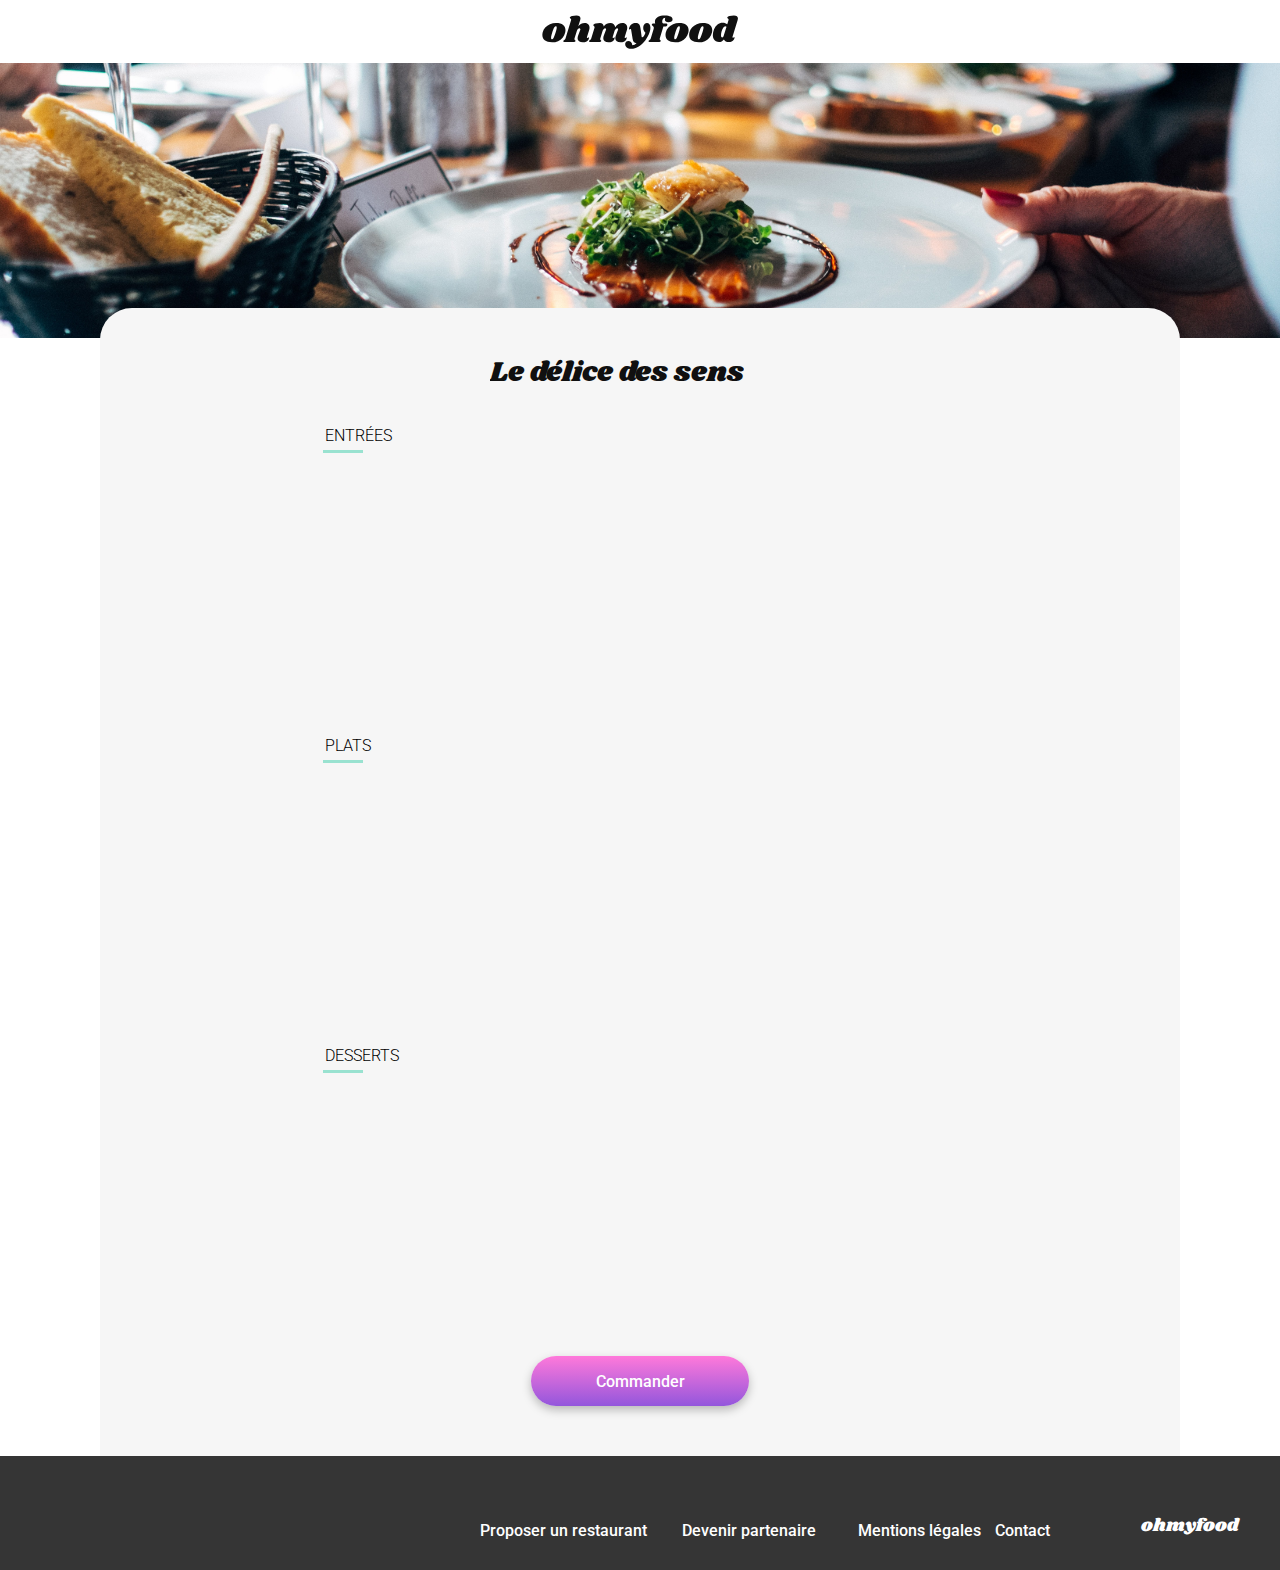
==== restaurants/delice.html @ 8da36381 "Commit : 23/09/2023 - Ajouts des pages restaurants" ====
<!DOCTYPE html>
<html lang="en">
<head>
    <meta charset="UTF-8">
    <meta name="viewport" content="width=device-width, initial-scale=1.0">
    <meta http-equiv="X-UA-Compatible" content="ie=edge">
    <title>Menu - Le délice des sens</title>
    <link rel="icon" type="image/x-icon" href="../favicon.ico">
    <link rel="stylesheet" href="https://cdnjs.cloudflare.com/ajax/libs/font-awesome/6.2.1/css/all.min.css"
        integrity="sha512-MV7K8+y+gLIBoVD59lQIYicR65iaqukzvf/nwasF0nqhPay5w/9lJmVM2hMDcnK1OnMGCdVK+iQrJ7lzPJQd1w=="
        crossorigin="anonymous" referrerpolicy="no-referrer">
    <link rel="stylesheet" href="../assets/css/main.css">
</head>
<body>
    <div class="main__container">

        <header>
            <div class="header__button">
                <button class="btn arrow__btn"><a href="../index.html"><i class="fa-solid fa-arrow-left"></i></a></button>
            </div>
            <div class="header__logo">
                <img src="../assets/images/logo/ohmyfood@2x.svg" alt="logo ohmyfood">
            </div>
        </header>

        <main>
            <section>
                <div class="hero-image bg1"></div>
            </section>
            <section class="section__menu container">
                <div class="menu__title">
                    <h1>Le délice des sens</h1>
                    <button class="btn__favorite">
                        <i class="fa-regular fa-heart"></i>
                        <i class="fa-solid fa-heart full__heart"></i>
                    </button>
                </div>
            </section>

            <section class="section__commande container">
                <form action="#" method="POST"> 

                    <fieldset>
                        <legend>Entrées</legend>

                        <div class="commande__form-group">
                            <input type="checkbox" name="entrees" id="entree1" class="commande__form-input" value="">
                            <label for="entree1">
                                <div class="commande__form-title">
                                    <h2>Tartare de thon</h2>
                                    <p>Assaisonné au yuzu</p>
                                </div>
                                <div class="commande__form-price">
                                    <p>25</p>
                                </div>
                            </label>
                        </div>

                        <div class="commande__form-group">
                            <input type="checkbox" name="entrees" id="entree2" class="commande__form-input" value="">
                            <label for="entree2">
                                <div class="commande__form-title">
                                    <h2>Bouchée de homard croustillant</h2>
                                    <p>Et sa farandole de petits légumes</p>
                                </div>
                                <div class="commande__form-price">
                                    <p>35</p>
                                </div>
                            </label>
                        </div>

                        <div class="commande__form-group">
                            <input type="checkbox" name="entrees" id="entree3" class="commande__form-input" value="">
                            <label for="entree3">
                                <div class="commande__form-title">
                                    <h2>Velouté de cèpes</h2>
                                    <p>Aux truffes</p>
                                </div>
                                <div class="commande__form-price">
                                    <p>20</p>
                                </div>
                            </label>
                        </div>
                    </fieldset>

                    <fieldset>
                        <legend>Plats</legend>

                        <div class="commande__form-group">
                            <input type="checkbox" name="plats" id="plat1" class="commande__form-input" value="">
                            <label for="plat1">
                                <div class="commande__form-title">
                                    <h2>Poulet rôti aux herbes de Provence</h2>
                                    <p>Et sa crème de truffe</p>
                                </div>
                                <div class="commande__form-price">
                                    <p>40</p>
                                </div>
                            </label>
                        </div>

                        <div class="commande__form-group">
                            <input type="checkbox" name="plats" id="plat2" class="commande__form-input" value="">
                            <label for="plat2">
                                <div class="commande__form-title">
                                    <h2>Langouste rôtie</h2>
                                    <p>Et ses légumes de saison</p>
                                </div>
                                <div class="commande__form-price">
                                    <p>35</p>
                                </div>
                            </label>
                        </div>

                        <div class="commande__form-group">
                            <input type="checkbox" name="plats" id="plat3" class="commande__form-input" value="">
                            <label for="plat3">
                                <div class="commande__form-title">
                                    <h2>Côte de bœuf Angus</h2>
                                    <p>Et sa purée de panais</p>
                                </div>
                                <div class="commande__form-price">
                                    <p>44</p>
                                </div>
                            </label>
                        </div>
                    </fieldset>

                    <fieldset>
                        <legend>Desserts</legend>

                        <div class="commande__form-group">
                            <input type="checkbox" name="desserts" id="dessert1" class="commande__form-input" value="">
                            <label for="dessert1">
                                <div class="commande__form-title">
                                    <h2>Farandole de desserts</h2>
                                    <p>Du chef</p>
                                </div>
                                <div class="commande__form-price">
                                    <p>18</p>
                                </div>
                            </label>
                        </div>

                        <div class="commande__form-group">
                            <input type="checkbox" name="desserts" id="dessert2" class="commande__form-input" value="">
                            <label for="dessert2">
                                <div class="commande__form-title">
                                    <h2>Crème brulée</h2>
                                    <p>Revisitée</p>
                                </div>
                                <div class="commande__form-price">
                                    <p>22</p>
                                </div>
                            </label>
                            <!-- <span class="invalid-feedback"></span> -->
                        </div>

                        <div class="commande__form-group">
                            <input type="checkbox" name="desserts" id="dessert3" class="commande__form-input" value="">
                            <label for="dessert3">
                                <div class="commande__form-title">
                                    <h2>Tiramisu</h2>
                                    <p>À la noisette</p>
                                </div>
                                <div class="commande__form-price">
                                    <p>23</p>
                                </div>
                            </label>
                            <!-- <span class="invalid-feedback"></span> -->
                        </div>
                    </fieldset>

                    <button class="btn reserve__btn" type="submit">Commander</button>
                </form>
            </section>
        </main>

        <footer>
            <!-- <div class="container"> -->
                <div class="footer__wrapper">
                    <div class="footer__title">
                        <h2>ohmyfood</h2>
                    </div>
                    <div class="footer__link">
                        <a href="#"><i class="fa-solid fa-utensils"></i>Proposer un restaurant</a>
                        <a href="#"><i class="fa-solid fa-handshake-angle"></i>Devenir partenaire</a>
                        <a href="#">Mentions légales</a>
                        <a href="mailto:email@example.com">Contact</a>
                    </div>
                </div>
            <!-- </div> -->
        </footer>

    </div><!-- End Main container -->
</body>
</html>
---- assets/css/main.css ----
@charset "UTF-8";
@import url("https://fonts.googleapis.com/css2?family=Shrikhand&display=swap");
@import url("https://fonts.googleapis.com/css2?family=Roboto:wght@300;400;500;700");
@-webkit-keyframes loader {
  0% {
    opacity: 1;
  }
  50% {
    opacity: 0.5;
  }
  100% {
    opacity: 0;
    display: none;
  }
}
@keyframes loader {
  0% {
    opacity: 1;
  }
  50% {
    opacity: 0.5;
  }
  100% {
    opacity: 0;
    display: none;
  }
}
@-webkit-keyframes spin {
  from {
    transform: rotate(0);
  }
  to {
    transform: rotate(359deg);
  }
}
@keyframes spin {
  from {
    transform: rotate(0);
  }
  to {
    transform: rotate(359deg);
  }
}
@-webkit-keyframes fadeInDown {
  0% {
    opacity: 0;
    -webkit-transform: translateY(-25px);
  }
  100% {
    opacity: 1;
    -webkit-transform: translateY(0);
  }
}
@keyframes fadeInDown {
  0% {
    opacity: 0;
    transform: translateY(-25px);
  }
  100% {
    opacity: 1;
    transform: translateY(0);
  }
}
/**
 * Set up a decent box model on the root element
 */
html {
  box-sizing: border-box;
  margin: 0;
  padding: 0;
}

/**
* 1. Correct the line height in all browsers.
* 2. Prevent adjustments of font size after orientation changes in iOS.
*/
html {
  line-height: 1.15; /* 1 */
  -webkit-text-size-adjust: 100%; /* 2 */
}

/**
 * Make all elements from the DOM inherit from the parent box-sizing
 * Since `*` has a specificity of 0, it does not override the `html` value
 * making all elements inheriting from the root box-sizing value
 * See: https://css-tricks.com/inheriting-box-sizing-probably-slightly-better-best-practice/
 */
*,
*::before,
*::after {
  box-sizing: inherit;
}

/**
* Remove the margin in all browsers.
*/
body {
  margin: 0;
}

/**
 * Render the `main` element consistently in IE.
 */
main {
  display: block;
}

/**
 * Correct the font size and margin on `h1` elements within `section` and
 * `article` contexts in Chrome, Firefox, and Safari.
 */
h1 {
  font-size: 2em;
  margin: 0.67em 0;
}

/**
 * Remove the gray background on active links in IE 10.
 */
a {
  background-color: transparent;
}

/**
 * Remove the border on images inside links in IE 10.
 */
img {
  border-style: none;
}

/**
 * Basic styles for links
 */
a {
  color: rgb(229, 0, 80);
  text-decoration: none;
}
a:hover, a:active, a:focus, a:focus-within {
  color: rgb(0, 0, 0);
  text-decoration: underline;
}

section {
  display: flex;
  flex-direction: column;
  padding: 50px 0;
}
section.section__bg--color {
  background-color: #f6f6f6;
}

/**
 * Basic typography style for copy text
 */
body {
  color: rgb(0, 0, 0);
  font: normal 125%/1.4 "Roboto", "Arial", sans-serif;
}

h1 {
  color: rgb(0, 0, 0);
  text-align: center;
  font-family: Roboto;
  font-size: 24px;
  font-style: normal;
  font-weight: 700;
  line-height: normal;
}

h3 {
  display: block;
  font-size: 1.17em;
  margin-block-start: 0px;
  margin-block-end: 0px;
  margin-inline-start: 0px;
  margin-inline-end: 0px;
  font-weight: bold;
}

p {
  display: block;
  margin-block-start: 0px;
  margin-block-end: 0px;
  margin-inline-start: 0px;
  margin-inline-end: 0px;
}

header {
  color: var(--Grey, #353535);
  /* Button */
  font-family: Roboto;
  font-size: 16px;
  font-style: normal;
  font-weight: 500;
  line-height: normal;
}

.section__title {
  color: rgb(0, 0, 0);
  font-family: Roboto;
  font-size: 24px;
  font-style: normal;
  font-weight: 700;
  line-height: normal;
}

.section__reserve h1, .section__reserve p {
  text-align: center;
  font-family: Roboto;
  font-style: normal;
  line-height: normal;
}
.section__reserve h1 {
  /* Section Title */
  font-size: 28px;
  font-weight: 700;
}
.section__reserve p {
  /* Paragraph */
  font-size: 18px;
  font-weight: 300;
  color: var(--grey, #353535);
}

.card__title {
  color: #000;
  font-family: Roboto;
  font-size: 18px;
  font-style: normal;
  font-weight: 700;
  line-height: normal;
}
.card__subtitle {
  color: #000;
  font-family: Roboto;
  font-size: 17px;
  font-style: normal;
  font-weight: 300;
  line-height: normal;
}

.section__menu h1 {
  color: var(--Black, #101010);
  font-family: Shrikhand;
  font-size: 28px;
  font-style: normal;
  font-weight: 400;
  line-height: normal;
  text-align: left;
}

.section__commande form legend {
  color: #000;
  font-family: Roboto;
  font-size: 16px;
  font-style: normal;
  font-weight: 300;
  line-height: normal;
  text-transform: uppercase;
}
.section__commande .commande__form-group .commande__form-title h2, .section__commande .commande__form-group .commande__form-title p {
  text-align: left;
  overflow: hidden;
  color: #000;
  text-overflow: ellipsis;
  white-space: nowrap;
  font-family: Roboto;
  font-style: normal;
  line-height: normal;
}
.section__commande .commande__form-group .commande__form-title h2 {
  font-size: 18px;
  font-weight: 500;
}
.section__commande .commande__form-group .commande__form-title p {
  font-size: 15.043px;
  font-weight: 300;
}
.section__commande .commande__form-group .commande__form-price p {
  color: #353535;
  text-align: center;
  font-family: Roboto;
  font-size: 15.043px;
  font-style: normal;
  font-weight: 700;
  line-height: normal;
}

.footer__title h2 {
  color: rgb(255, 255, 255);
  font-family: Shrikhand;
  font-size: 18px;
  font-style: normal;
  font-weight: 400;
  line-height: normal;
}

.footer__link a {
  color: rgb(255, 255, 255);
  text-decoration: none;
  font-family: Roboto;
  font-size: 16px;
  font-style: normal;
  font-weight: 500;
  line-height: normal;
}

/**
 * Clear inner floats
 */
.clearfix::after {
  clear: both;
  content: "";
  display: table;
}

/**
 * Main content containers
 * 1. Make the container full-width with a maximum width
 * 2. Center it in the viewport
 * 3. Leave some space on the edges, especially valuable on small screens
 */
.main__container {
  width: 100%; /* 1 */
  max-width: 100%; /* 1 */
  min-width: 375px;
  margin-left: auto; /* 2 */
  margin-right: auto; /* 2 */
}

.container {
  width: 100%; /* 1 */
  max-width: 1080px; /* 1 */
  margin-left: auto; /* 2 */
  margin-right: auto; /* 2 */
  padding-left: 25px; /* 3 */
  padding-right: 25px; /* 3 */
}

/**
 * Hide text while making it readable for screen readers
 * 1. Needed in WebKit-based browsers because of an implementation bug;
 *    See: https://code.google.com/p/chromium/issues/detail?id=457146
 */
.hide-text {
  overflow: hidden;
  padding: 0; /* 1 */
  text-indent: 101%;
  white-space: nowrap;
}

/**
 * Hide element while making it readable for screen readers
 * Shamelessly borrowed from HTML5Boilerplate:
 * https://github.com/h5bp/html5-boilerplate/blob/master/src/css/main.css#L119-L133
 */
.visually-hidden {
  border: 0;
  clip: rect(0 0 0 0);
  height: 1px;
  margin: -1px;
  overflow: hidden;
  padding: 0;
  position: absolute;
  width: 1px;
}

header .header__logo {
  display: flex;
  justify-content: center;
  align-items: center;
  height: 63px;
  width: 100%;
  background: rgb(255, 255, 255);
  padding: 14px 89px 13px 89px;
  flex-shrink: 0;
  /* Shadow/Badge */
  box-shadow: 0px 2px 4px 0px rgba(0, 0, 0, 0.15);
}
header .header__location {
  display: flex;
  justify-content: center;
  align-items: center;
  position: relative;
  height: 3.125rem; /* 50px */
  width: 100%;
  gap: 1.063rem; /* 17px */
  background: rgb(234, 234, 234);
  z-index: -1;
}
header .header__button {
  position: absolute;
  display: flex;
  justify-content: center;
  align-items: center;
  left: 20px;
  width: 30px;
  height: 63px;
  flex-shrink: 0;
}

footer {
  background: rgb(53, 53, 53);
  padding: 22px 25px;
  min-width: 320px;
}
footer .footer__wrapper {
  display: grid;
  gap: 16px;
}
footer .footer__title {
  width: 139px;
  height: 27px;
}
footer .footer__title h2 {
  margin: 0;
  padding: 0;
}
footer .footer__link {
  display: flex;
  flex-direction: column;
  gap: 7px;
}
footer .footer__link a {
  display: flex;
  flex-direction: row;
  gap: 10px;
}
footer .footer__link a i {
  width: 16px;
  font-size: 13px;
}

.btn {
  /* Button */
  font-family: Roboto;
  font-size: 16px;
  font-style: normal;
  font-weight: 500;
  line-height: normal;
  text-align: center;
  border: 0;
}

.arrow__btn {
  font-size: 24px;
  color: #353535;
  background-color: transparent;
}
.arrow__btn a {
  color: #353535;
}
.arrow__btn a:hover {
  color: #353535;
}

.reserve__btn {
  width: 218px;
  height: 50px;
  color: rgb(255, 255, 255);
  border-radius: 25px;
  background: linear-gradient(180deg, #FF79DA 0%, #9356DC 100%);
  cursor: pointer;
  transition: all 450ms ease;
  /* Shadow/Button */
  box-shadow: 0px 4px 10px 0px rgba(0, 0, 0, 0.25);
}
.reserve__btn:hover {
  opacity: 0.8;
  box-shadow: 0px 8px 10px 0px rgba(0, 0, 0, 0.25);
}

.preparation__wrapper__btn {
  display: flex;
  flex-direction: column;
  gap: 25px;
  align-items: center;
  width: 100%;
  counter-reset: index;
}
.preparation__wrapper__btn .preparation__btn {
  position: relative;
  display: flex;
  flex-direction: row;
  align-items: center;
  justify-content: center;
  gap: 20px;
  width: 322.486px;
  height: 72.379px;
  border-radius: 20px;
  background: rgb(246, 246, 246);
  padding: 0;
  margin-left: 12px;
  /* Shadow/Instructions */
  box-shadow: 0px 4px 15px 0px rgba(0, 0, 0, 0.15);
}
.preparation__wrapper__btn .preparation__btn::before {
  counter-increment: index;
  content: counter(index);
  position: absolute;
  display: flex;
  align-items: center;
  justify-content: center;
  left: -12px;
  height: 24px;
  width: 24px;
  background-color: #9356DC;
  border-radius: 50%;
  color: var(--background, #F6F6F6);
  font-family: Roboto;
  font-size: 14.182px;
  font-style: normal;
  font-weight: 500;
  line-height: normal;
}
.preparation__wrapper__btn .preparation__btn i.color1 {
  color: rgb(126, 126, 126);
}
.preparation__wrapper__btn .preparation__btn i.color2 {
  color: rgb(147, 86, 220);
}
.preparation__wrapper__btn .preparation__btn .btn__txt {
  width: 211px;
  text-align: left;
}
.preparation__wrapper__btn .preparation__btn .btn__dot {
  display: flex;
  justify-content: center;
  align-items: center;
  margin-left: -12px;
  height: 24px;
  width: 24px;
  flex-shrink: 0;
  background-color: #9356DC;
  border-radius: 50%;
  color: var(--background, #F6F6F6);
  font-family: Roboto;
  font-size: 14.182px;
  font-style: normal;
  font-weight: 500;
  line-height: normal;
}
.preparation__wrapper__btn .preparation__btn:hover {
  opacity: 0.8;
  box-shadow: 0px 8px 10px 0px rgba(0, 0, 0, 0.25);
}

.btn__favorite {
  background: transparent;
  height: 100%;
  width: 22px;
  padding-right: 10px;
  display: flex;
  justify-content: center;
  align-items: center;
  border: 0;
  z-index: 1;
}
.btn__favorite i {
  position: absolute;
  font-size: 22px;
  transition: all 450ms ease;
  cursor: pointer;
}
.btn__favorite i.full__heart {
  opacity: 0;
  transition: all 1s ease;
}
.btn__favorite i.full__heart:hover {
  transform: scale(1.2);
  color: transparent;
  background-image: linear-gradient(180deg, rgb(147, 86, 220) 0%, rgb(255, 121, 218) 100%);
  -webkit-background-clip: text;
  background-clip: text;
  opacity: 1;
}

.section__commande {
  padding-top: 0;
}
.section__commande form {
  display: grid;
  gap: 40px;
  margin: 0 auto;
  width: 100%;
  min-width: 280px;
  max-width: 634px;
}
.section__commande form fieldset {
  border: 0;
  margin: 0;
  padding: 0;
  display: grid;
  gap: 12px;
}
.section__commande form legend {
  position: relative;
  width: 100%;
  height: 27px;
  margin-bottom: 12px;
}
.section__commande form legend::after {
  position: absolute;
  content: "";
  left: 0;
  bottom: 0;
  width: 40px;
  height: 3px;
  background: #99E2D0;
}
.section__commande form button {
  margin: 0 auto;
}
.section__commande .commande__form-group {
  display: flex;
  align-items: center;
  width: 100%;
  max-width: 634px;
  min-width: 280px;
  height: 69px;
  flex-shrink: 0;
  gap: 5px;
  flex: 1 0 0;
  border-radius: 20px;
  background: rgb(246, 246, 246);
  animation: fadeInDown 1s forwards;
  opacity: 0;
  /* Shadow/Instructions */
  box-shadow: 0px 4px 15px 0px rgba(0, 0, 0, 0.15);
}
.section__commande .commande__form-group:nth-child(1) {
  animation-delay: 450ms;
}
.section__commande .commande__form-group:nth-child(2) {
  animation-delay: 900ms;
}
.section__commande .commande__form-group:nth-child(3) {
  animation-delay: 1350ms;
}
.section__commande .commande__form-group:nth-child(4) {
  animation-delay: 1800ms;
}
.section__commande .commande__form-group:nth-child(5) {
  animation-delay: 2250ms;
}
.section__commande .commande__form-group:nth-child(6) {
  animation-delay: 2700ms;
}
.section__commande .commande__form-group:nth-child(7) {
  animation-delay: 3150ms;
}
.section__commande .commande__form-group:nth-child(8) {
  animation-delay: 3600ms;
}
.section__commande .commande__form-group:nth-child(9) {
  animation-delay: 4050ms;
}
.section__commande .commande__form-group:nth-child(10) {
  animation-delay: 4500ms;
}
.section__commande .commande__form-group input[type=checkbox] {
  display: none;
}
.section__commande .commande__form-group label {
  display: flex;
  flex-direction: row;
  align-items: center;
  justify-content: left;
  width: 100%;
  height: 100%;
  padding: 0;
  cursor: pointer;
  transition: transform 1s;
  gap: 5px;
}
.section__commande .commande__form-group label .commande__form-title {
  width: 100%;
  overflow: hidden;
  white-space: nowrap;
  text-overflow: ellipsis;
}
.section__commande .commande__form-group label .commande__form-title h2, .section__commande .commande__form-group label .commande__form-title p {
  margin: 0;
  padding-left: 15px;
  flex-shrink: 0;
  align-self: stretch;
}
.section__commande .commande__form-group label .commande__form-title h2 {
  height: 21px;
}
.section__commande .commande__form-group label .commande__form-title p {
  height: 19px;
}
.section__commande .commande__form-group label .commande__form-price {
  display: flex;
  align-self: flex-end;
  padding: 0 15px 15px 0;
}
.section__commande .commande__form-group label .commande__form-price p::after {
  content: "€";
}
.section__commande .commande__form-group input[type=checkbox] + label {
  overflow: hidden;
}
.section__commande .commande__form-group input[type=checkbox] + label::after {
  content: "\f058";
  font: var(--fa-font-solid);
  font-size: 20px;
  display: flex;
  justify-content: center;
  align-items: center;
  color: rgb(255, 255, 255);
  background-color: #99E2D0;
  width: 0;
  max-width: 59px;
  height: 100%; /* ou 69px */
  flex-shrink: 0;
  border-radius: 0 20px 20px 0;
  transform: translate(50px);
  transition: 0.3s;
}
.section__commande .commande__form-group input[type=checkbox]:checked + label::after {
  content: "\f058";
  font: var(--fa-font-solid);
  font-size: 20px;
  display: flex;
  justify-content: center;
  align-items: center;
  color: rgb(255, 255, 255);
  background-color: #99E2D0;
  width: 100%;
  max-width: 59px;
  min-width: 49px;
  height: 100%; /* ou 69px */
  flex-shrink: 0;
  border-radius: 0 20px 20px 0;
  transform: translate(0);
}

.loader {
  position: fixed;
  width: 100%;
  height: 100vh;
  display: flex;
  justify-content: center;
  align-items: center;
  background-color: rgba(238, 238, 238, 0.9);
  z-index: 1;
  animation: loader 1s linear 1s forwards;
}
.loader i {
  position: absolute;
  z-index: 2;
  font-size: 4rem;
  background: linear-gradient(180deg, rgb(147, 86, 220) 0%, rgb(255, 121, 218) 100%);
  background-clip: border-box;
  -webkit-background-clip: text;
  -webkit-text-fill-color: transparent;
}

.circle__border {
  width: 150px;
  height: 150px;
  padding: 3px;
  display: flex;
  justify-content: center;
  align-items: center;
  border-radius: 50%;
  background: rgb(147, 86, 220);
  background: -moz-linear-gradient(0deg, rgba(147, 86, 220, 0.1) 33%, rgba(255, 121, 218, 0.8) 50%, rgb(147, 86, 220) 100%);
  background: -webkit-linear-gradient(0deg, rgba(147, 86, 220, 0.1) 33%, rgba(255, 121, 218, 0.8) 50%, rgb(147, 86, 220) 100%);
  background: linear-gradient(0deg, rgba(147, 86, 220, 0.1) 33%, rgba(255, 121, 218, 0.8) 50%, rgb(147, 86, 220) 100%);
  animation: spin 0.8s linear 0s infinite;
}
.circle__border__core {
  width: 100%;
  height: 100%;
  background-color: rgb(238, 238, 238);
  border-radius: 50%;
}

.section__reserve {
  text-align: center;
}
.section__reserve .reserve__title {
  margin-bottom: 27px;
}

.section__restaurants .restaurants__cards {
  display: flex;
  flex-wrap: wrap;
  justify-content: space-between;
  gap: 18px;
}
.section__restaurants .restaurants__cards .card {
  min-width: 40%;
  flex-grow: 1;
  height: 251px;
  border-radius: 1.25rem; /* 20px */
  background-color: white;
  border-radius: 1.25rem; /* 20px */
  filter: drop-shadow(0px 3px 15px rgba(0, 0, 0, 0.1));
  transition: all 450ms ease;
}
.section__restaurants .restaurants__cards .card a {
  text-decoration: none;
}
.section__restaurants .restaurants__cards .card___image {
  position: relative;
  width: 100%;
  height: 174px;
}
.section__restaurants .restaurants__cards .card___image img {
  width: 100%;
  height: 100%;
  flex-shrink: 0;
  display: block;
  object-fit: cover;
  border-radius: 1.25rem 1.25rem 0 0;
}
.section__restaurants .restaurants__cards .card__content {
  display: flex;
  flex-direction: row;
  height: 77px;
  padding: 15px;
}
.section__restaurants .restaurants__cards .card__txt {
  width: 100%;
  display: flex;
  flex-direction: column;
  gap: 5px;
}
.section__restaurants .restaurants__cards .card:hover {
  transform: scale(1.02);
  box-shadow: 0px 8px 10px 0px rgba(0, 0, 0, 0.25);
}

.hero-image {
  width: 100%;
  height: 275px;
  flex-shrink: 0;
  margin-top: -50px;
  background-position: center;
  background-repeat: no-repeat;
  background-size: cover;
}
.hero-image.bg1 {
  background-image: url("../images/restaurants/jay-wennington-N_Y88TWmGwA-unsplash.jpg");
}

.section__menu {
  position: relative;
  margin-top: -80px;
  padding-top: 32px;
  padding-bottom: 40px;
  background-color: #f6f6f6;
  border-radius: 2rem 2rem 0 0; /* 20px */
  z-index: 1;
}
.section__menu .menu__title {
  display: flex;
  flex-direction: row;
  justify-content: center;
  align-items: center;
  gap: 24px;
  height: 27px;
}
.section__menu .menu__title h1 {
  overflow: hidden;
  white-space: nowrap;
  text-overflow: ellipsis;
}

.section__commande {
  background-color: #f6f6f6;
}

@media screen and (min-width: 600px) {
  section {
    padding: 50px 0;
  }
  .section__restaurants .restaurants__cards {
    gap: 25px 50px;
  }
  .section__restaurants .restaurants__cards .card {
    flex: 1;
  }
  .section__menu {
    padding-top: 51px;
  }
}
@media screen and (min-width: 1024px) {
  .section__reserve h1 {
    font-size: 40px;
  }
  .preparation__wrapper__btn {
    flex-direction: row;
  }
  .section__restaurants .restaurants__cards {
    gap: 25px 50px;
  }
  .section__restaurants .restaurants__cards .card {
    flex: 1;
  }
  footer {
    padding: 30px 0;
  }
  footer a:nth-child(-n+2) {
    width: 195px;
  }
  footer a:nth-child(n+3) {
    width: 130px;
  }
  footer .footer__wrapper {
    height: 54px;
    display: flex;
    flex-direction: row-reverse;
    justify-content: end;
    align-items: self-end;
  }
  footer .footer__link {
    flex-direction: row;
  }
}
@media screen and (min-width: 1440px) {
  .section__restaurants .restaurants__cards {
    gap: 50px 100px;
  }
  footer {
    padding: 30px 25px;
  }
}

/*# sourceMappingURL=main.css.map */
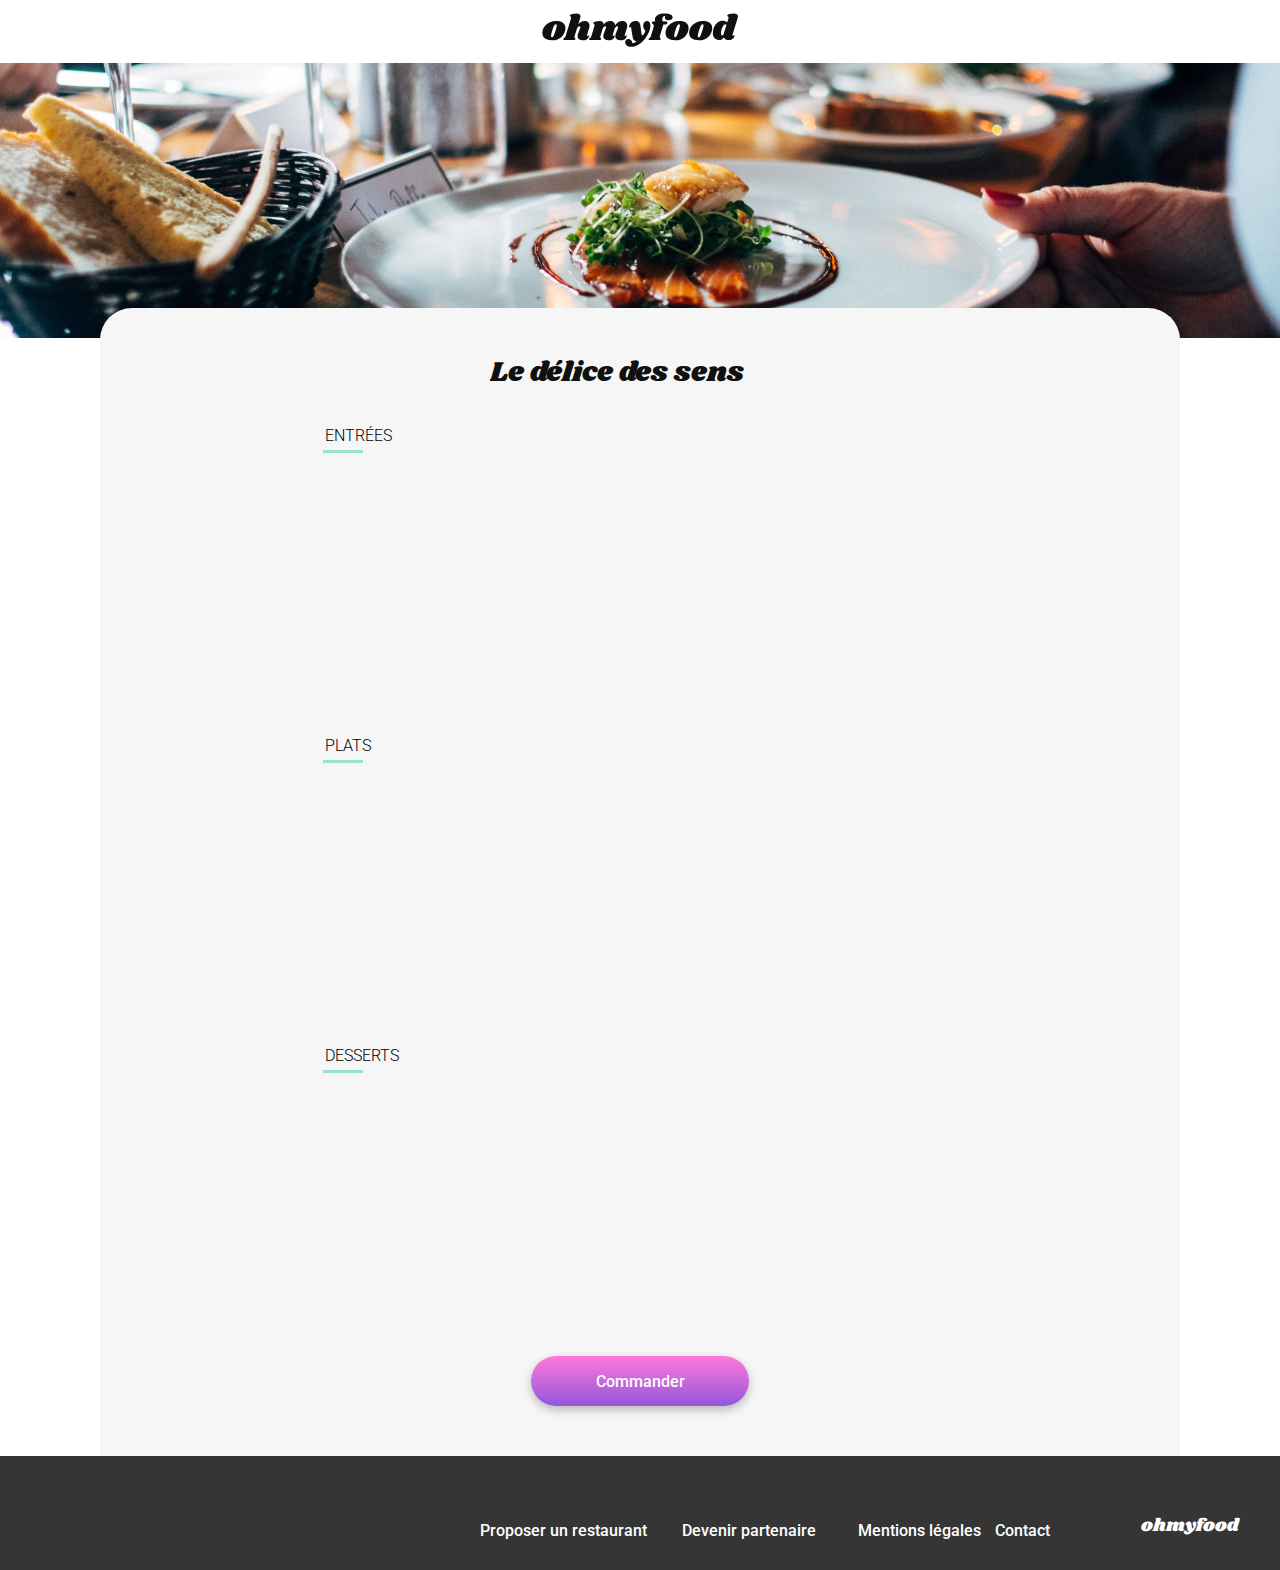
==== commit 3b99740a: "Commit : 02/10/2023 - Ajout du lien vers la page d'accueil sur le logo Ohmyfood" ====
--- a/restaurants/delice.html
+++ b/restaurants/delice.html
@@ -1,5 +1,5 @@
 <!DOCTYPE html>
-<html lang="en">
+<html lang="fr">
 <head>
     <meta charset="UTF-8">
     <meta name="viewport" content="width=device-width, initial-scale=1.0">
@@ -19,7 +19,7 @@
                 <button class="btn arrow__btn"><a href="../index.html"><i class="fa-solid fa-arrow-left"></i></a></button>
             </div>
             <div class="header__logo">
-                <img src="../assets/images/logo/ohmyfood@2x.svg" alt="logo ohmyfood">
+                <a href="../index.html"><img src="../assets/images/logo/ohmyfood@2x.svg" alt="logo ohmyfood"></a>
             </div>
         </header>
 
--- a/assets/css/main.css
+++ b/assets/css/main.css
@@ -1,18 +1,6 @@
 @charset "UTF-8";
 @import url("https://fonts.googleapis.com/css2?family=Shrikhand&display=swap");
 @import url("https://fonts.googleapis.com/css2?family=Roboto:wght@300;400;500;700");
-@-webkit-keyframes loader {
-  0% {
-    opacity: 1;
-  }
-  50% {
-    opacity: 0.5;
-  }
-  100% {
-    opacity: 0;
-    display: none;
-  }
-}
 @keyframes loader {
   0% {
     opacity: 1;
@@ -22,15 +10,9 @@
   }
   100% {
     opacity: 0;
+    visibility: hidden;
     display: none;
-  }
-}
-@-webkit-keyframes spin {
-  from {
-    transform: rotate(0);
-  }
-  to {
-    transform: rotate(359deg);
+    z-index: -1;
   }
 }
 @keyframes spin {
@@ -38,17 +20,7 @@
     transform: rotate(0);
   }
   to {
-    transform: rotate(359deg);
-  }
-}
-@-webkit-keyframes fadeInDown {
-  0% {
-    opacity: 0;
-    -webkit-transform: translateY(-25px);
-  }
-  100% {
-    opacity: 1;
-    -webkit-transform: translateY(0);
+    transform: rotate(360deg);
   }
 }
 @keyframes fadeInDown {
@@ -59,6 +31,16 @@
   100% {
     opacity: 1;
     transform: translateY(0);
+  }
+}
+@keyframes heart {
+  0% {
+    transform: scale(1);
+    opacity: 0;
+  }
+  100% {
+    transform: scale(1.1);
+    opacity: 1;
   }
 }
 /**
@@ -76,7 +58,10 @@
 */
 html {
   line-height: 1.15; /* 1 */
+  -moz-text-size-adjust: 100%;
   -webkit-text-size-adjust: 100%; /* 2 */
+  -ms-text-size-adjust: 100%;
+  text-size-adjust: 100%;
 }
 
 /**
@@ -132,7 +117,7 @@
  * Basic styles for links
  */
 a {
-  color: rgb(229, 0, 80);
+  color: rgb(255, 255, 255);
   text-decoration: none;
 }
 a:hover, a:active, a:focus, a:focus-within {
@@ -238,6 +223,14 @@
   font-weight: 300;
   line-height: normal;
 }
+.card__new {
+  color: var(--Green-Font, #008766);
+  font-family: Roboto;
+  font-size: 14px;
+  font-style: normal;
+  font-weight: 500;
+  line-height: normal;
+}
 
 .section__menu h1 {
   color: var(--Black, #101010);
@@ -354,17 +347,6 @@
  * Shamelessly borrowed from HTML5Boilerplate:
  * https://github.com/h5bp/html5-boilerplate/blob/master/src/css/main.css#L119-L133
  */
-.visually-hidden {
-  border: 0;
-  clip: rect(0 0 0 0);
-  height: 1px;
-  margin: -1px;
-  overflow: hidden;
-  padding: 0;
-  position: absolute;
-  width: 1px;
-}
-
 header .header__logo {
   display: flex;
   justify-content: center;
@@ -491,6 +473,7 @@
   background: rgb(246, 246, 246);
   padding: 0;
   margin-left: 12px;
+  transition: all 450ms ease;
   /* Shadow/Instructions */
   box-shadow: 0px 4px 15px 0px rgba(0, 0, 0, 0.15);
 }
@@ -504,9 +487,9 @@
   left: -12px;
   height: 24px;
   width: 24px;
-  background-color: #9356DC;
+  background-color: rgb(147, 86, 220);
   border-radius: 50%;
-  color: var(--background, #F6F6F6);
+  color: rgb(246, 246, 246);
   font-family: Roboto;
   font-size: 14.182px;
   font-style: normal;
@@ -517,7 +500,7 @@
   color: rgb(126, 126, 126);
 }
 .preparation__wrapper__btn .preparation__btn i.color2 {
-  color: rgb(147, 86, 220);
+  color: #9356dc;
 }
 .preparation__wrapper__btn .preparation__btn .btn__txt {
   width: 211px;
@@ -531,9 +514,9 @@
   height: 24px;
   width: 24px;
   flex-shrink: 0;
-  background-color: #9356DC;
+  background-color: rgb(147, 86, 220);
   border-radius: 50%;
-  color: var(--background, #F6F6F6);
+  color: rgb(246, 246, 246);
   font-family: Roboto;
   font-size: 14.182px;
   font-style: normal;
@@ -558,21 +541,19 @@
 }
 .btn__favorite i {
   position: absolute;
+  color: rgb(0, 0, 0);
   font-size: 22px;
-  transition: all 450ms ease;
   cursor: pointer;
 }
 .btn__favorite i.full__heart {
   opacity: 0;
-  transition: all 1s ease;
 }
 .btn__favorite i.full__heart:hover {
-  transform: scale(1.2);
   color: transparent;
   background-image: linear-gradient(180deg, rgb(147, 86, 220) 0%, rgb(255, 121, 218) 100%);
   -webkit-background-clip: text;
   background-clip: text;
-  opacity: 1;
+  animation: heart 1s forwards;
 }
 
 .section__commande {
@@ -606,7 +587,7 @@
   bottom: 0;
   width: 40px;
   height: 3px;
-  background: #99E2D0;
+  background: rgb(153, 226, 208);
 }
 .section__commande form button {
   margin: 0 auto;
@@ -670,7 +651,6 @@
   height: 100%;
   padding: 0;
   cursor: pointer;
-  transition: transform 1s;
   gap: 5px;
 }
 .section__commande .commande__form-group label .commande__form-title {
@@ -710,14 +690,14 @@
   justify-content: center;
   align-items: center;
   color: rgb(255, 255, 255);
-  background-color: #99E2D0;
+  background-color: rgb(153, 226, 208);
   width: 0;
   max-width: 59px;
   height: 100%; /* ou 69px */
   flex-shrink: 0;
   border-radius: 0 20px 20px 0;
   transform: translate(50px);
-  transition: 0.3s;
+  transition: 450ms;
 }
 .section__commande .commande__form-group input[type=checkbox]:checked + label::after {
   content: "\f058";
@@ -727,7 +707,7 @@
   justify-content: center;
   align-items: center;
   color: rgb(255, 255, 255);
-  background-color: #99E2D0;
+  background-color: rgb(153, 226, 208);
   width: 100%;
   max-width: 59px;
   min-width: 49px;
@@ -805,18 +785,34 @@
 .section__restaurants .restaurants__cards .card a {
   text-decoration: none;
 }
-.section__restaurants .restaurants__cards .card___image {
+.section__restaurants .restaurants__cards .card__image {
   position: relative;
   width: 100%;
   height: 174px;
 }
-.section__restaurants .restaurants__cards .card___image img {
+.section__restaurants .restaurants__cards .card__image img {
   width: 100%;
   height: 100%;
   flex-shrink: 0;
   display: block;
   object-fit: cover;
   border-radius: 1.25rem 1.25rem 0 0;
+}
+.section__restaurants .restaurants__cards .card__new::before {
+  content: "Nouveau";
+  position: absolute;
+  display: flex;
+  justify-content: center;
+  align-items: center;
+  right: 15px;
+  top: 15px;
+  width: 80px;
+  height: 29px;
+  border-radius: 2px;
+  background: var(--Green, #99E2D0);
+  text-decoration: none;
+  /* Shadow/Badge */
+  box-shadow: 0px 2px 4px 0px rgba(0, 0, 0, 0.15);
 }
 .section__restaurants .restaurants__cards .card__content {
   display: flex;
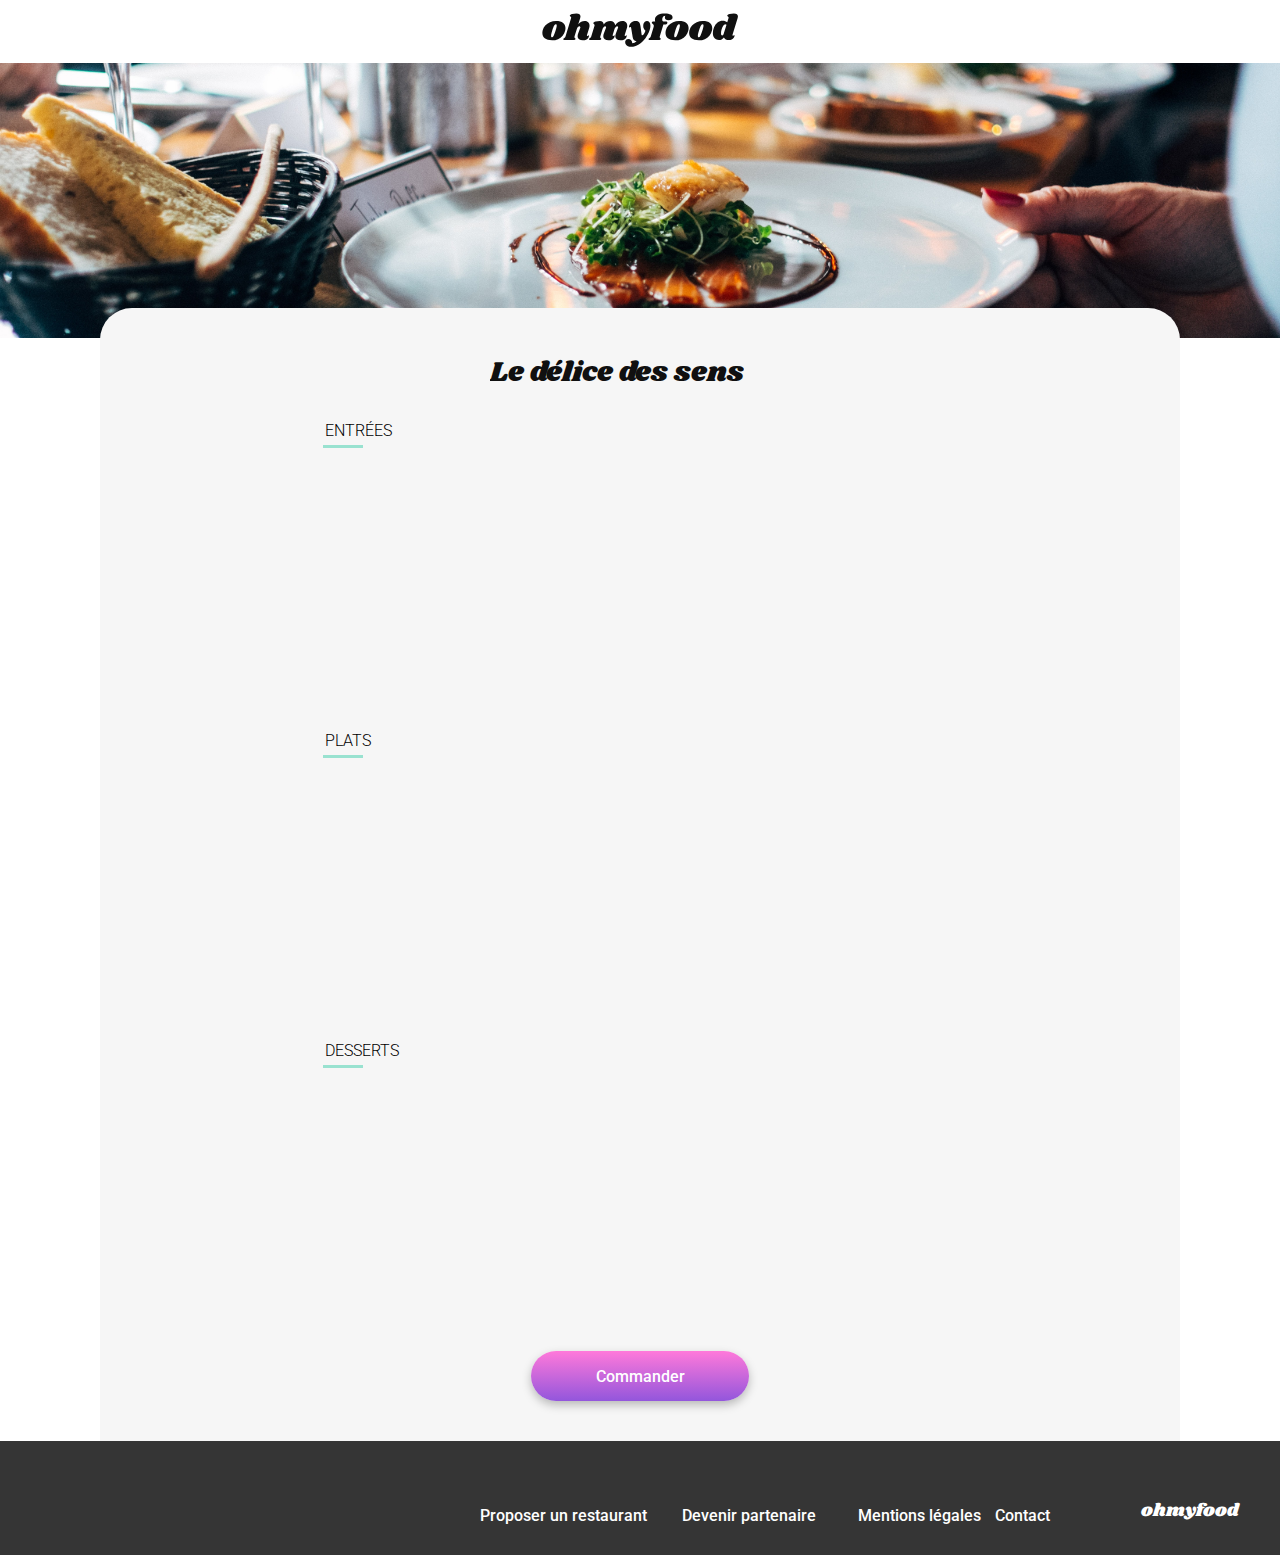
==== commit 17f94813: "Commit : 05/10/2023 - Correction des pages restaurants : modification des sections" ====
--- a/restaurants/delice.html
+++ b/restaurants/delice.html
@@ -16,7 +16,7 @@
 
         <header>
             <div class="header__button">
-                <button class="btn arrow__btn"><a href="../index.html"><i class="fa-solid fa-arrow-left"></i></a></button>
+                <a class="btn arrow__btn" href="../index.html"><i class="fa-solid fa-arrow-left"></i></a>
             </div>
             <div class="header__logo">
                 <a href="../index.html"><img src="../assets/images/logo/ohmyfood@2x.svg" alt="logo ohmyfood"></a>
@@ -24,9 +24,10 @@
         </header>
 
         <main>
-            <section>
+            <div class="section__hero">
                 <div class="hero-image bg1"></div>
-            </section>
+            </div>
+
             <section class="section__menu container">
                 <div class="menu__title">
                     <h1>Le délice des sens</h1>
@@ -35,144 +36,124 @@
                         <i class="fa-solid fa-heart full__heart"></i>
                     </button>
                 </div>
-            </section>
+            
+                <div title="menu" class="section__commande container">
+                    <form action="#" method="POST"> 
 
-            <section class="section__commande container">
-                <form action="#" method="POST"> 
+                        <fieldset>
+                            <legend>Entrées</legend>
 
-                    <fieldset>
-                        <legend>Entrées</legend>
+                            <div class="commande__form-group">
+                                <input type="checkbox" name="entrees" id="entree1" class="commande__form-input" value="25">
+                                <label for="entree1">
+                                    <span class="commande__form-title">
+                                        <span class="commande__form-title__title">Tartare de thon</span>
+                                        <span class="commande__form-title__desc">Assaisonné au yuzu</span>
+                                    </span>
+                                    <span class="commande__form-price">25</span>
+                                </label>
+                            </div>
 
-                        <div class="commande__form-group">
-                            <input type="checkbox" name="entrees" id="entree1" class="commande__form-input" value="">
-                            <label for="entree1">
-                                <div class="commande__form-title">
-                                    <h2>Tartare de thon</h2>
-                                    <p>Assaisonné au yuzu</p>
-                                </div>
-                                <div class="commande__form-price">
-                                    <p>25</p>
-                                </div>
-                            </label>
-                        </div>
+                            <div class="commande__form-group">
+                                <input type="checkbox" name="entrees" id="entree2" class="commande__form-input" value="35">
+                                <label for="entree2">
+                                    <span class="commande__form-title">
+                                        <span class="commande__form-title__title">Bouchée de homard croustillant</span>
+                                        <span class="commande__form-title__desc">Et sa farandole de petits légumes</span>
+                                    </span>
+                                    <span class="commande__form-price">35</span>
+                                </label>
+                            </div>
 
-                        <div class="commande__form-group">
-                            <input type="checkbox" name="entrees" id="entree2" class="commande__form-input" value="">
-                            <label for="entree2">
-                                <div class="commande__form-title">
-                                    <h2>Bouchée de homard croustillant</h2>
-                                    <p>Et sa farandole de petits légumes</p>
-                                </div>
-                                <div class="commande__form-price">
-                                    <p>35</p>
-                                </div>
-                            </label>
-                        </div>
+                            <div class="commande__form-group">
+                                <input type="checkbox" name="entrees" id="entree3" class="commande__form-input" value="20">
+                                <label for="entree3">
+                                    <span class="commande__form-title">
+                                        <span class="commande__form-title__title">Velouté de cèpes</span>
+                                        <span class="commande__form-title__desc">Aux truffes</span>
+                                    </span>
+                                    <span class="commande__form-price">20</span>
+                                </label>
+                            </div>
+                        </fieldset>
 
-                        <div class="commande__form-group">
-                            <input type="checkbox" name="entrees" id="entree3" class="commande__form-input" value="">
-                            <label for="entree3">
-                                <div class="commande__form-title">
-                                    <h2>Velouté de cèpes</h2>
-                                    <p>Aux truffes</p>
-                                </div>
-                                <div class="commande__form-price">
-                                    <p>20</p>
-                                </div>
-                            </label>
-                        </div>
-                    </fieldset>
+                        <fieldset>
+                            <legend>Plats</legend>
 
-                    <fieldset>
-                        <legend>Plats</legend>
+                            <div class="commande__form-group">
+                                <input type="checkbox" name="plats" id="plat1" class="commande__form-input" value="40">
+                                <label for="plat1">
+                                    <span class="commande__form-title">
+                                        <span class="commande__form-title__title">Poulet rôti aux herbes de Provence</span>
+                                        <span class="commande__form-title__desc">Et sa crème de truffe</span>
+                                    </span>
+                                    <span class="commande__form-price">40</span>
+                                </label>
+                            </div>
 
-                        <div class="commande__form-group">
-                            <input type="checkbox" name="plats" id="plat1" class="commande__form-input" value="">
-                            <label for="plat1">
-                                <div class="commande__form-title">
-                                    <h2>Poulet rôti aux herbes de Provence</h2>
-                                    <p>Et sa crème de truffe</p>
-                                </div>
-                                <div class="commande__form-price">
-                                    <p>40</p>
-                                </div>
-                            </label>
-                        </div>
+                            <div class="commande__form-group">
+                                <input type="checkbox" name="plats" id="plat2" class="commande__form-input" value="35">
+                                <label for="plat2">
+                                    <span class="commande__form-title">
+                                        <span class="commande__form-title__title">Langouste rôtie</span>
+                                        <span class="commande__form-title__desc">Et ses légumes de saison</span>
+                                    </span>
+                                    <span class="commande__form-price">35</span>
+                                </label>
+                            </div>
 
-                        <div class="commande__form-group">
-                            <input type="checkbox" name="plats" id="plat2" class="commande__form-input" value="">
-                            <label for="plat2">
-                                <div class="commande__form-title">
-                                    <h2>Langouste rôtie</h2>
-                                    <p>Et ses légumes de saison</p>
-                                </div>
-                                <div class="commande__form-price">
-                                    <p>35</p>
-                                </div>
-                            </label>
-                        </div>
+                            <div class="commande__form-group">
+                                <input type="checkbox" name="plats" id="plat3" class="commande__form-input" value="44">
+                                <label for="plat3">
+                                    <span class="commande__form-title">
+                                        <span class="commande__form-title__title">Côte de bœuf Angus</span>
+                                        <span class="commande__form-title__desc">Et sa purée de panais</span>
+                                    </span>
+                                    <span class="commande__form-price">44</span>
+                                </label>
+                            </div>
+                        </fieldset>
 
-                        <div class="commande__form-group">
-                            <input type="checkbox" name="plats" id="plat3" class="commande__form-input" value="">
-                            <label for="plat3">
-                                <div class="commande__form-title">
-                                    <h2>Côte de bœuf Angus</h2>
-                                    <p>Et sa purée de panais</p>
-                                </div>
-                                <div class="commande__form-price">
-                                    <p>44</p>
-                                </div>
-                            </label>
-                        </div>
-                    </fieldset>
+                        <fieldset>
+                            <legend>Desserts</legend>
 
-                    <fieldset>
-                        <legend>Desserts</legend>
+                            <div class="commande__form-group">
+                                <input type="checkbox" name="desserts" id="dessert1" class="commande__form-input" value="18">
+                                <label for="dessert1">
+                                    <span class="commande__form-title">
+                                        <span class="commande__form-title__title">Farandole de desserts</span>
+                                        <span class="commande__form-title__desc">Du chef</span>
+                                    </span>
+                                    <span class="commande__form-price">18</span>
+                                </label>
+                            </div>
 
-                        <div class="commande__form-group">
-                            <input type="checkbox" name="desserts" id="dessert1" class="commande__form-input" value="">
-                            <label for="dessert1">
-                                <div class="commande__form-title">
-                                    <h2>Farandole de desserts</h2>
-                                    <p>Du chef</p>
-                                </div>
-                                <div class="commande__form-price">
-                                    <p>18</p>
-                                </div>
-                            </label>
-                        </div>
+                            <div class="commande__form-group">
+                                <input type="checkbox" name="desserts" id="dessert2" class="commande__form-input" value="22">
+                                <label for="dessert2">
+                                    <span class="commande__form-title">
+                                        <span class="commande__form-title__title">Crème brulée</span>
+                                        <span class="commande__form-title__desc">Revisitée</span>
+                                    </span>
+                                    <span class="commande__form-price">22</span>
+                                </label>
+                            </div>
 
-                        <div class="commande__form-group">
-                            <input type="checkbox" name="desserts" id="dessert2" class="commande__form-input" value="">
-                            <label for="dessert2">
-                                <div class="commande__form-title">
-                                    <h2>Crème brulée</h2>
-                                    <p>Revisitée</p>
-                                </div>
-                                <div class="commande__form-price">
-                                    <p>22</p>
-                                </div>
-                            </label>
-                            <!-- <span class="invalid-feedback"></span> -->
-                        </div>
+                            <div class="commande__form-group">
+                                <input type="checkbox" name="desserts" id="dessert3" class="commande__form-input" value="23">
+                                <label for="dessert3">
+                                    <span class="commande__form-title">
+                                        <span class="commande__form-title__title">Tiramisu</span>
+                                        <span class="commande__form-title__desc">À la noisette</span>
+                                    </span>
+                                    <span class="commande__form-price">23</span>
+                                </label>
+                            </div>
+                        </fieldset>
 
-                        <div class="commande__form-group">
-                            <input type="checkbox" name="desserts" id="dessert3" class="commande__form-input" value="">
-                            <label for="dessert3">
-                                <div class="commande__form-title">
-                                    <h2>Tiramisu</h2>
-                                    <p>À la noisette</p>
-                                </div>
-                                <div class="commande__form-price">
-                                    <p>23</p>
-                                </div>
-                            </label>
-                            <!-- <span class="invalid-feedback"></span> -->
-                        </div>
-                    </fieldset>
-
-                    <button class="btn reserve__btn" type="submit">Commander</button>
-                </form>
+                        <button class="btn reserve__btn" type="submit">Commander</button>
+                    </form>
+                </div>
             </section>
         </main>
 
--- a/assets/css/main.css
+++ b/assets/css/main.css
@@ -1,4 +1,7 @@
 @charset "UTF-8";
+/**
+ * Convertir en rem et em
+ */
 @import url("https://fonts.googleapis.com/css2?family=Shrikhand&display=swap");
 @import url("https://fonts.googleapis.com/css2?family=Roboto:wght@300;400;500;700");
 @keyframes loader {
@@ -251,7 +254,7 @@
   line-height: normal;
   text-transform: uppercase;
 }
-.section__commande .commande__form-group .commande__form-title h2, .section__commande .commande__form-group .commande__form-title p {
+.section__commande .commande__form-group .commande__form-title__title, .section__commande .commande__form-group .commande__form-title__desc {
   text-align: left;
   overflow: hidden;
   color: #000;
@@ -261,15 +264,15 @@
   font-style: normal;
   line-height: normal;
 }
-.section__commande .commande__form-group .commande__form-title h2 {
+.section__commande .commande__form-group .commande__form-title__title {
   font-size: 18px;
   font-weight: 500;
 }
-.section__commande .commande__form-group .commande__form-title p {
+.section__commande .commande__form-group .commande__form-title__desc {
   font-size: 15.043px;
   font-weight: 300;
 }
-.section__commande .commande__form-group .commande__form-price p {
+.section__commande .commande__form-group .commande__form-price {
   color: #353535;
   text-align: center;
   font-family: Roboto;
@@ -654,21 +657,24 @@
   gap: 5px;
 }
 .section__commande .commande__form-group label .commande__form-title {
+  display: flex;
+  flex-direction: column;
   width: 100%;
   overflow: hidden;
   white-space: nowrap;
   text-overflow: ellipsis;
 }
-.section__commande .commande__form-group label .commande__form-title h2, .section__commande .commande__form-group label .commande__form-title p {
+.section__commande .commande__form-group label .commande__form-title__title, .section__commande .commande__form-group label .commande__form-title__desc {
   margin: 0;
   padding-left: 15px;
   flex-shrink: 0;
   align-self: stretch;
 }
-.section__commande .commande__form-group label .commande__form-title h2 {
+.section__commande .commande__form-group label .commande__form-title__title {
   height: 21px;
-}
-.section__commande .commande__form-group label .commande__form-title p {
+  padding-left: 15px;
+}
+.section__commande .commande__form-group label .commande__form-title__desc {
   height: 19px;
 }
 .section__commande .commande__form-group label .commande__form-price {
@@ -676,7 +682,7 @@
   align-self: flex-end;
   padding: 0 15px 15px 0;
 }
-.section__commande .commande__form-group label .commande__form-price p::after {
+.section__commande .commande__form-group label .commande__form-price::after {
   content: "€";
 }
 .section__commande .commande__form-group input[type=checkbox] + label {
@@ -775,6 +781,7 @@
 .section__restaurants .restaurants__cards .card {
   min-width: 40%;
   flex-grow: 1;
+  width: 100%;
   height: 251px;
   border-radius: 1.25rem; /* 20px */
   background-color: white;
@@ -831,6 +838,12 @@
   box-shadow: 0px 8px 10px 0px rgba(0, 0, 0, 0.25);
 }
 
+.section__hero {
+  display: flex;
+  flex-direction: column;
+  padding: 50px 0;
+}
+
 .hero-image {
   width: 100%;
   height: 275px;
@@ -869,6 +882,7 @@
 
 .section__commande {
   background-color: #f6f6f6;
+  margin-top: 35px;
 }
 
 @media screen and (min-width: 600px) {
